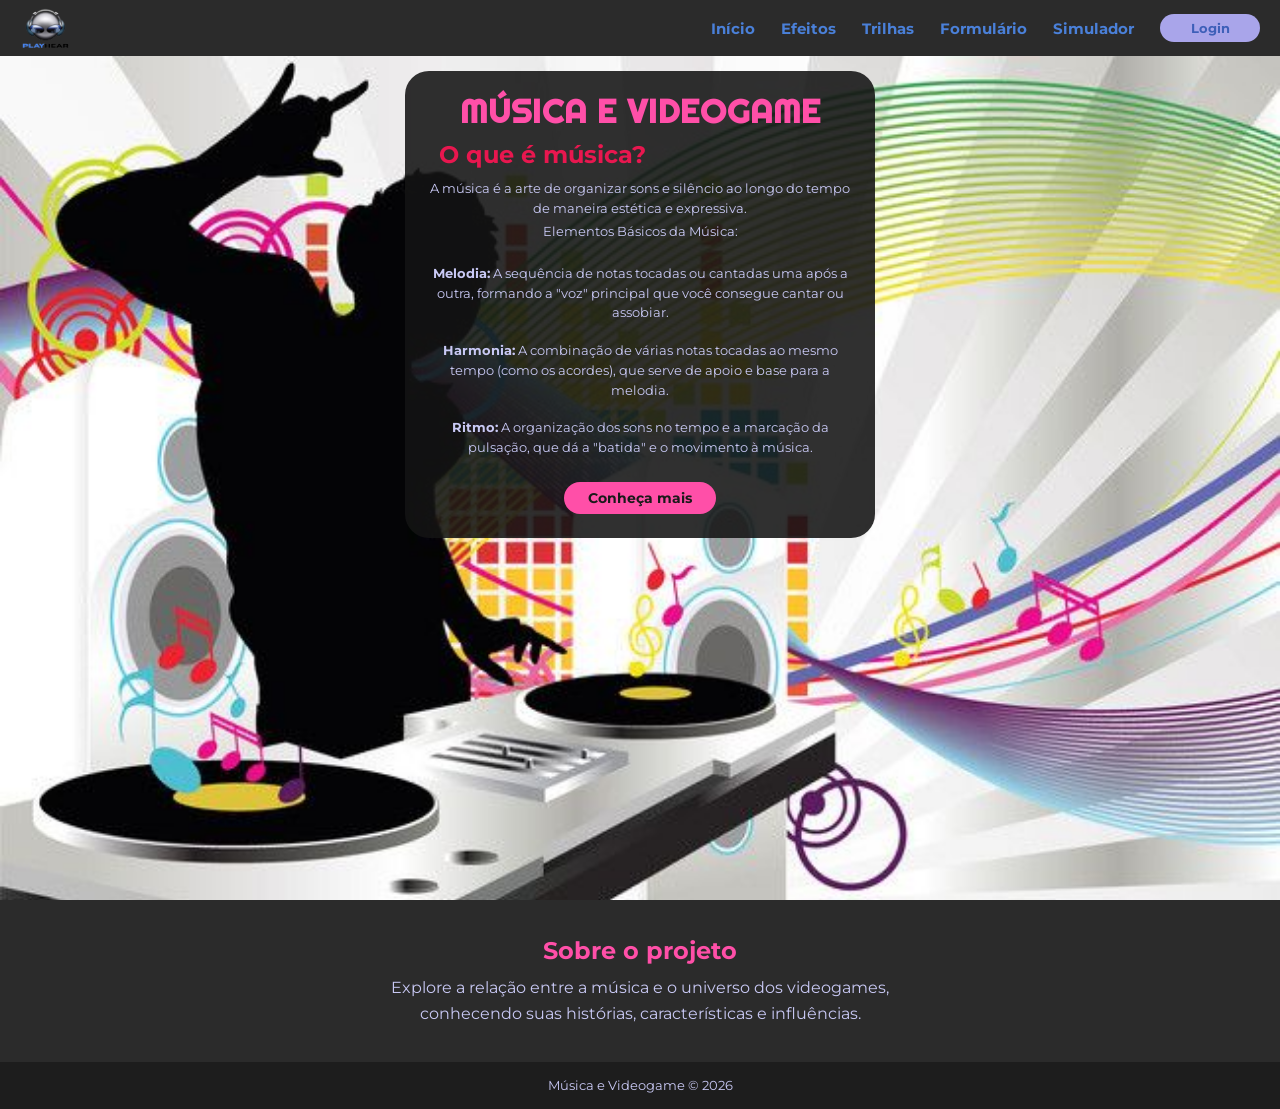
==== projeto_individual/site/index.html @ 79ec40ca "Commit inicial do projeto" ====
<!DOCTYPE html>
<html lang="pt-BR">
<head>
    <meta charset="UTF-8">
    <meta name="viewport" content="width=device-width, initial-scale=1.0">
    <link rel="stylesheet" href="style.css">
    <title>Playhear</title>
</head>
<body>

    <header>
        <div class="logo">
            <img src="img/logo_site.png" alt="Playhear">
        </div>

        <nav>
            <a href="index.html">Início</a>
            <a href="#efeitos">Efeitos</a>
            <a href="#trilhas">Trilhas</a>
            <a href="#formulario">Formulário</a>
            <a href="#simulador">Simulador</a>
            <a href="#login" class="login">Login</a>
        </nav>
    </header>

    <div class="imagem_fundo">

        <!-- Conteúdo principal -->
        <div class="conteudo">

            <h1>MÚSICA E VIDEOGAME</h1>

            <h2>O que é música?</h2>

            <p>
                A música é a arte de organizar sons e silêncio
                ao longo do tempo de maneira estética e expressiva.
            </p>

            <p class="subtitulo">
                Elementos Básicos da Música:
            </p>

            <div class="elementos">

                <p>
                    <strong>Melodia:</strong>
                    A sequência de notas tocadas ou cantadas
                    uma após a outra, formando a "voz" principal
                    que você consegue cantar ou assobiar.
                </p>

                <p>
                    <strong>Harmonia:</strong>
                    A combinação de várias notas tocadas
                    ao mesmo tempo (como os acordes), que serve de apoio
                    e base para a melodia.
                </p>

                <p>
                    <strong>Ritmo:</strong>
                    A organização dos sons no tempo e a
                    marcação da pulsação, que dá a "batida"
                    e o movimento à música.
                </p>

            </div>

            <a href="#sobre" class="botao">Conheça mais</a>

        </div>
    </div>

    <section id="sobre">
        <h2>Sobre o projeto</h2>

        <p>
            Explore a relação entre a música e o universo
            dos videogames, conhecendo suas histórias,
            características e influências.
        </p>
    </section>

    <footer>
        <p>Música e Videogame © 2026</p>
    </footer>

</body>
</html>
---- projeto_individual/site/style.css ----
@import url("https://fonts.googleapis.com/css2?family=Montserrat:wght@400;500;700&family=Righteous&display=swap");

:root {
    --header-bg: #2b2b2b;
    --link: #4a80d9;
    --login-bg: #a9a5ea;
    --login-text: #3d5fb8;
    --card-bg: rgba(20, 20, 20, 0.88);
    --titulo: #ff4fa8;
    --subtitulo: #e8174f;
    --texto: #c9c9f5;
}

* {
    box-sizing: border-box;
    margin: 0;
    padding: 0;
}

body {
    font-family: "Montserrat", Arial, sans-serif;
    background: #f2f2f2;
    color: var(--texto);
}

/* ---------- Cabeçalho ---------- */
header {
    background: var(--header-bg);
    height: 56px;
    padding: 0 20px;
    display: flex;
    align-items: center;
    justify-content: space-between;
    position: sticky;
    top: 0;
    z-index: 10;
}

.logo {
    height: 100%;
    display: flex;
    align-items: center;
}

.logo img {
    height: 46px;   /* header tem 56px: sobram 5px em cima e embaixo */
    width: auto;    /* mantém a proporção da logo */
    display: block;
}

nav {
    display: flex;
    align-items: center;
    gap: 26px;
}

nav a {
    color: var(--link);
    font-weight: 700;
    font-size: 15px;
    text-decoration: none;
}

nav a:hover,
nav a:focus-visible {
    text-decoration: underline;
}

nav a.login {
    background: var(--login-bg);
    color: var(--login-text);
    padding: 6px 0;
    width: 100px;
    text-align: center;
    border-radius: 999px;
    font-size: 13px;
}

nav a.login:hover {
    text-decoration: none;
    filter: brightness(1.08);
}

/* ---------- Seção principal ---------- */
.imagem_fundo {
    min-height: calc(100vh - 56px);
    padding: 15px 16px 60px;
    display: flex;
    justify-content: center;
    align-items: flex-start;
    background-color: #d9d9e8;
    background-image: url("img/fundo_dj.jpg");
    background-size: cover;
    background-position: center;
}

.conteudo {
    width: 100%;
    max-width: 470px;
    background: var(--card-bg);
    border-radius: 24px;
    padding: 18px 22px 24px;
    text-align: center;
}

.conteudo h1 {
    font-family: "Righteous", sans-serif;
    font-size: clamp(1.6rem, 5vw, 2.1rem);
    letter-spacing: 1px;
    color: var(--titulo);
    margin-bottom: 8px;
}

.conteudo h2 {
    font-size: 1.5rem;
    color: var(--subtitulo);
    text-align: left;
    padding-left: 12px;
    margin-bottom: 10px;
}

.conteudo p {
    font-size: 0.82rem;
    line-height: 1.5;
}

.subtitulo {
    margin-top: 4px;
}

.elementos {
    margin-top: 22px;
}

.elementos p {
    margin-bottom: 18px;
}

.botao {
    display: inline-block;
    margin-top: 6px;
    padding: 8px 24px;
    border-radius: 999px;
    background: var(--titulo);
    color: #1a1a1a;
    font-weight: 700;
    font-size: 0.85rem;
    text-decoration: none;
}

.botao:hover,
.botao:focus-visible {
    filter: brightness(1.1);
}

/* ---------- Sobre + rodapé ---------- */
#sobre {
    background: var(--header-bg);
    padding: 36px 20px;
    text-align: center;
}

#sobre h2 {
    color: var(--titulo);
    margin-bottom: 10px;
}

#sobre p {
    max-width: 560px;
    margin: 0 auto;
    line-height: 1.6;
}

footer {
    background: #1d1d1d;
    padding: 16px;
    text-align: center;
    font-size: 0.8rem;
}

/* ---------- Telas pequenas ---------- */
@media (max-width: 640px) {
    header {
        height: auto;
        flex-wrap: wrap;
        gap: 8px;
        padding: 8px 14px;
    }

    .logo img {
        height: 38px;
    }

    nav {
        gap: 14px;
        flex-wrap: wrap;
    }

    nav a {
        font-size: 13px;
    }
}
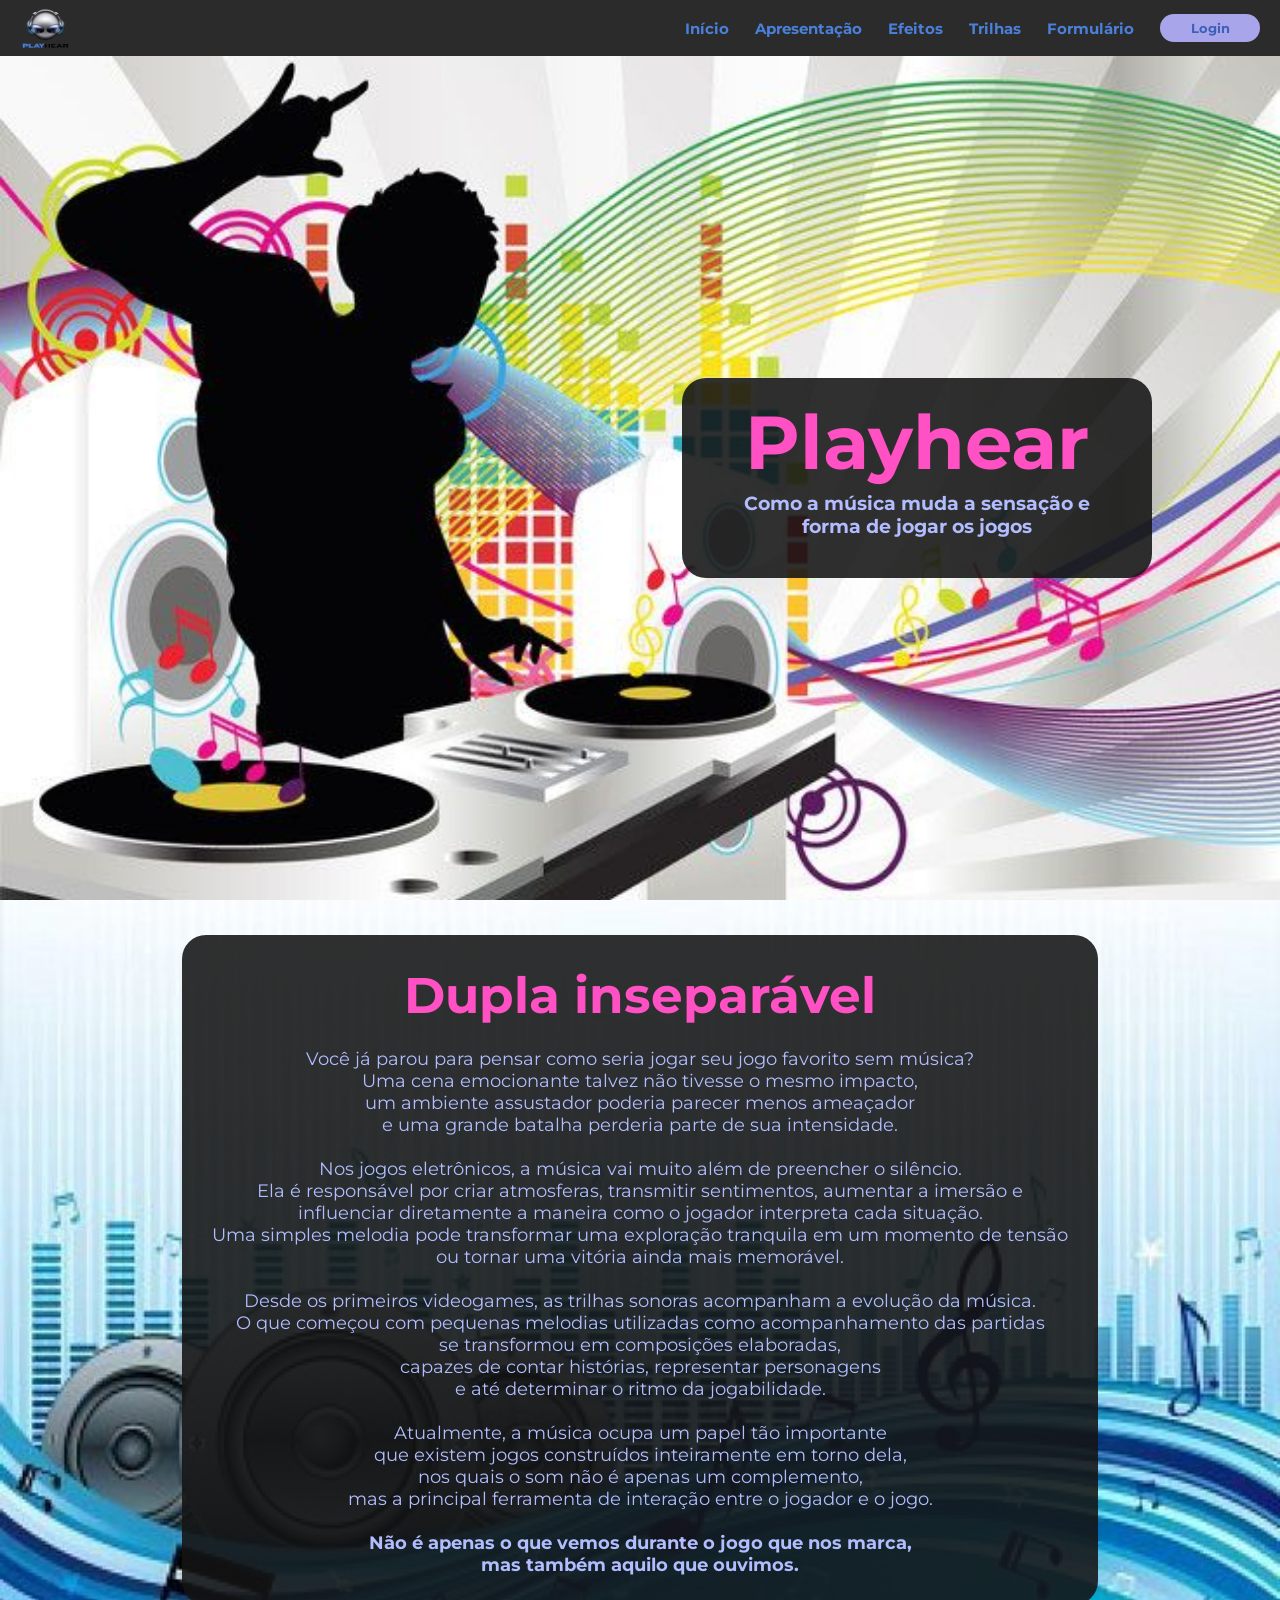
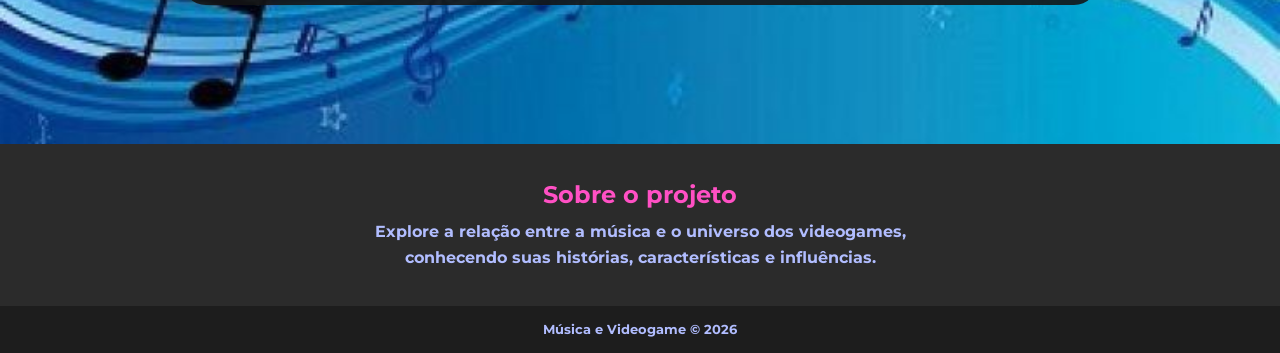
==== commit a458e986: "Criando a seção de apresentação" ====
--- a/projeto_individual/site/index.html
+++ b/projeto_individual/site/index.html
@@ -15,10 +15,10 @@
 
         <nav>
             <a href="index.html">Início</a>
+            <a href="#apresentação">Apresentação</a>
             <a href="#efeitos">Efeitos</a>
             <a href="#trilhas">Trilhas</a>
             <a href="#formulario">Formulário</a>
-            <a href="#simulador">Simulador</a>
             <a href="#login" class="login">Login</a>
         </nav>
     </header>
@@ -26,47 +26,51 @@
     <div class="imagem_fundo">
 
         <!-- Conteúdo principal -->
-        <div class="conteudo">
+        <div class="conteudo1" id="div_home">
 
-            <h1>MÚSICA E VIDEOGAME</h1>
+            <h1 class="titulo_cor titulo_home">Playhear</h1>
 
-            <h2>O que é música?</h2>
-
-            <p>
-                A música é a arte de organizar sons e silêncio
-                ao longo do tempo de maneira estética e expressiva.
+            <p class="subtitulo" >
+                <h3>Como a música muda a sensação e<br>
+                    forma de jogar os jogos</h3>
             </p>
 
-            <p class="subtitulo">
-                Elementos Básicos da Música:
+        </div>
+    </div>
+
+    <div class="imagem_fundo2" >
+
+        <!-- Conteúdo principal -->
+        <div class="conteudo2" id="div_contexto">
+
+            <h1 class="titulo_cor titulo_tamanho">Dupla inseparável </h1>
+
+            <p id="texto">
+                <br>Você já parou para pensar como seria jogar seu jogo favorito sem música?<br>
+                Uma cena emocionante talvez não tivesse o mesmo impacto,<br>
+                um ambiente assustador poderia parecer menos ameaçador<br>
+                e uma grande batalha perderia parte de sua intensidade.<br><br>
+
+                Nos jogos eletrônicos, a música vai muito além de preencher o silêncio.<br>
+                Ela é responsável por criar atmosferas, transmitir sentimentos, aumentar a imersão e<br> influenciar diretamente a maneira como o jogador interpreta cada situação.<br>
+                Uma simples melodia pode transformar uma exploração tranquila em um momento de tensão<br>
+                ou tornar uma vitória ainda mais memorável.<br><br>
+
+                Desde os primeiros videogames, as trilhas sonoras acompanham a evolução da música.<br>
+                O que começou com pequenas melodias utilizadas como acompanhamento das partidas<br>
+                se transformou em composições elaboradas,<br>
+                capazes de contar histórias, representar personagens<br>
+                e até determinar o ritmo da jogabilidade.<br><br>
+
+                Atualmente, a música ocupa um papel tão importante<br>
+                que existem jogos construídos inteiramente em torno dela,<br>
+                nos quais o som não é apenas um complemento,<br>
+                mas a principal ferramenta de interação entre o jogador e o jogo.<br><br>
+
+                <b>Não é apenas o que vemos durante o jogo que nos marca, <br>
+                mas também aquilo que ouvimos.<b>
+                                
             </p>
-
-            <div class="elementos">
-
-                <p>
-                    <strong>Melodia:</strong>
-                    A sequência de notas tocadas ou cantadas
-                    uma após a outra, formando a "voz" principal
-                    que você consegue cantar ou assobiar.
-                </p>
-
-                <p>
-                    <strong>Harmonia:</strong>
-                    A combinação de várias notas tocadas
-                    ao mesmo tempo (como os acordes), que serve de apoio
-                    e base para a melodia.
-                </p>
-
-                <p>
-                    <strong>Ritmo:</strong>
-                    A organização dos sons no tempo e a
-                    marcação da pulsação, que dá a "batida"
-                    e o movimento à música.
-                </p>
-
-            </div>
-
-            <a href="#sobre" class="botao">Conheça mais</a>
 
         </div>
     </div>
--- a/projeto_individual/site/style.css
+++ b/projeto_individual/site/style.css
@@ -6,9 +6,9 @@
     --login-bg: #a9a5ea;
     --login-text: #3d5fb8;
     --card-bg: rgba(20, 20, 20, 0.88);
-    --titulo: #ff4fa8;
-    --subtitulo: #e8174f;
-    --texto: #c9c9f5;
+    --titulo: #ff50c4;
+    --subtitulo: #d81919;
+    --texto: #b1bdff;
 }
 
 * {
@@ -19,7 +19,6 @@
 
 body {
     font-family: "Montserrat", Arial, sans-serif;
-    background: #f2f2f2;
     color: var(--texto);
 }
 
@@ -84,18 +83,18 @@
 /* ---------- Seção principal ---------- */
 .imagem_fundo {
     min-height: calc(100vh - 56px);
-    padding: 15px 16px 60px;
-    display: flex;
-    justify-content: center;
-    align-items: flex-start;
+    padding: 15px 10% 15px 16px;
+    display: flex;
+    justify-content: flex-end;
+    align-items: center;
     background-color: #d9d9e8;
     background-image: url("img/fundo_dj.jpg");
     background-size: cover;
     background-position: center;
 }
 
-.conteudo {
-    width: 100%;
+.conteudo1 {
+    width: fit-content;
     max-width: 470px;
     background: var(--card-bg);
     border-radius: 24px;
@@ -107,7 +106,6 @@
     font-family: "Righteous", sans-serif;
     font-size: clamp(1.6rem, 5vw, 2.1rem);
     letter-spacing: 1px;
-    color: var(--titulo);
     margin-bottom: 8px;
 }
 
@@ -118,9 +116,13 @@
     padding-left: 12px;
     margin-bottom: 10px;
 }
+.conteudo h3 {
+    color: var(--texto);
+    font-size: 20px;
+}
 
 .conteudo p {
-    font-size: 0.82rem;
+    font-size: 60px;
     line-height: 1.5;
 }
 
@@ -153,6 +155,58 @@
     filter: brightness(1.1);
 }
 
+#div_home {
+    position: relative;
+    width: 1000px;
+    height: 200px;
+}
+
+.titulo_cor{
+    color: var(--titulo);
+}
+
+.titulo_home{
+    font-size: 75px;
+}
+
+.titulo_tamanho{
+    font-size: 50px;
+}
+
+
+/* ---------- Seção contexto ---------- */
+.imagem_fundo2 {
+    min-height: calc(100vh - 56px);
+    padding: 15px 16px 60px;
+    display: flex;
+    justify-content: center;
+    align-items: flex-start;
+    background-color: #d9d9e8;
+    background-image: url("img/fundo_azul.jpg");
+    background-size: cover;
+    background-position: center;
+}
+
+#div_contexto{
+    width: fit-content;
+    height:670px;
+    padding: 30px;
+    margin: 20px;
+}
+
+.conteudo2 {
+    width: fit-content;
+    background: var(--card-bg);
+    border-radius: 24px;
+    padding: 22px;
+    text-align: center;
+}
+
+#texto{
+    font-size: 18px;
+}
+
+
 /* ---------- Sobre + rodapé ---------- */
 #sobre {
     background: var(--header-bg);
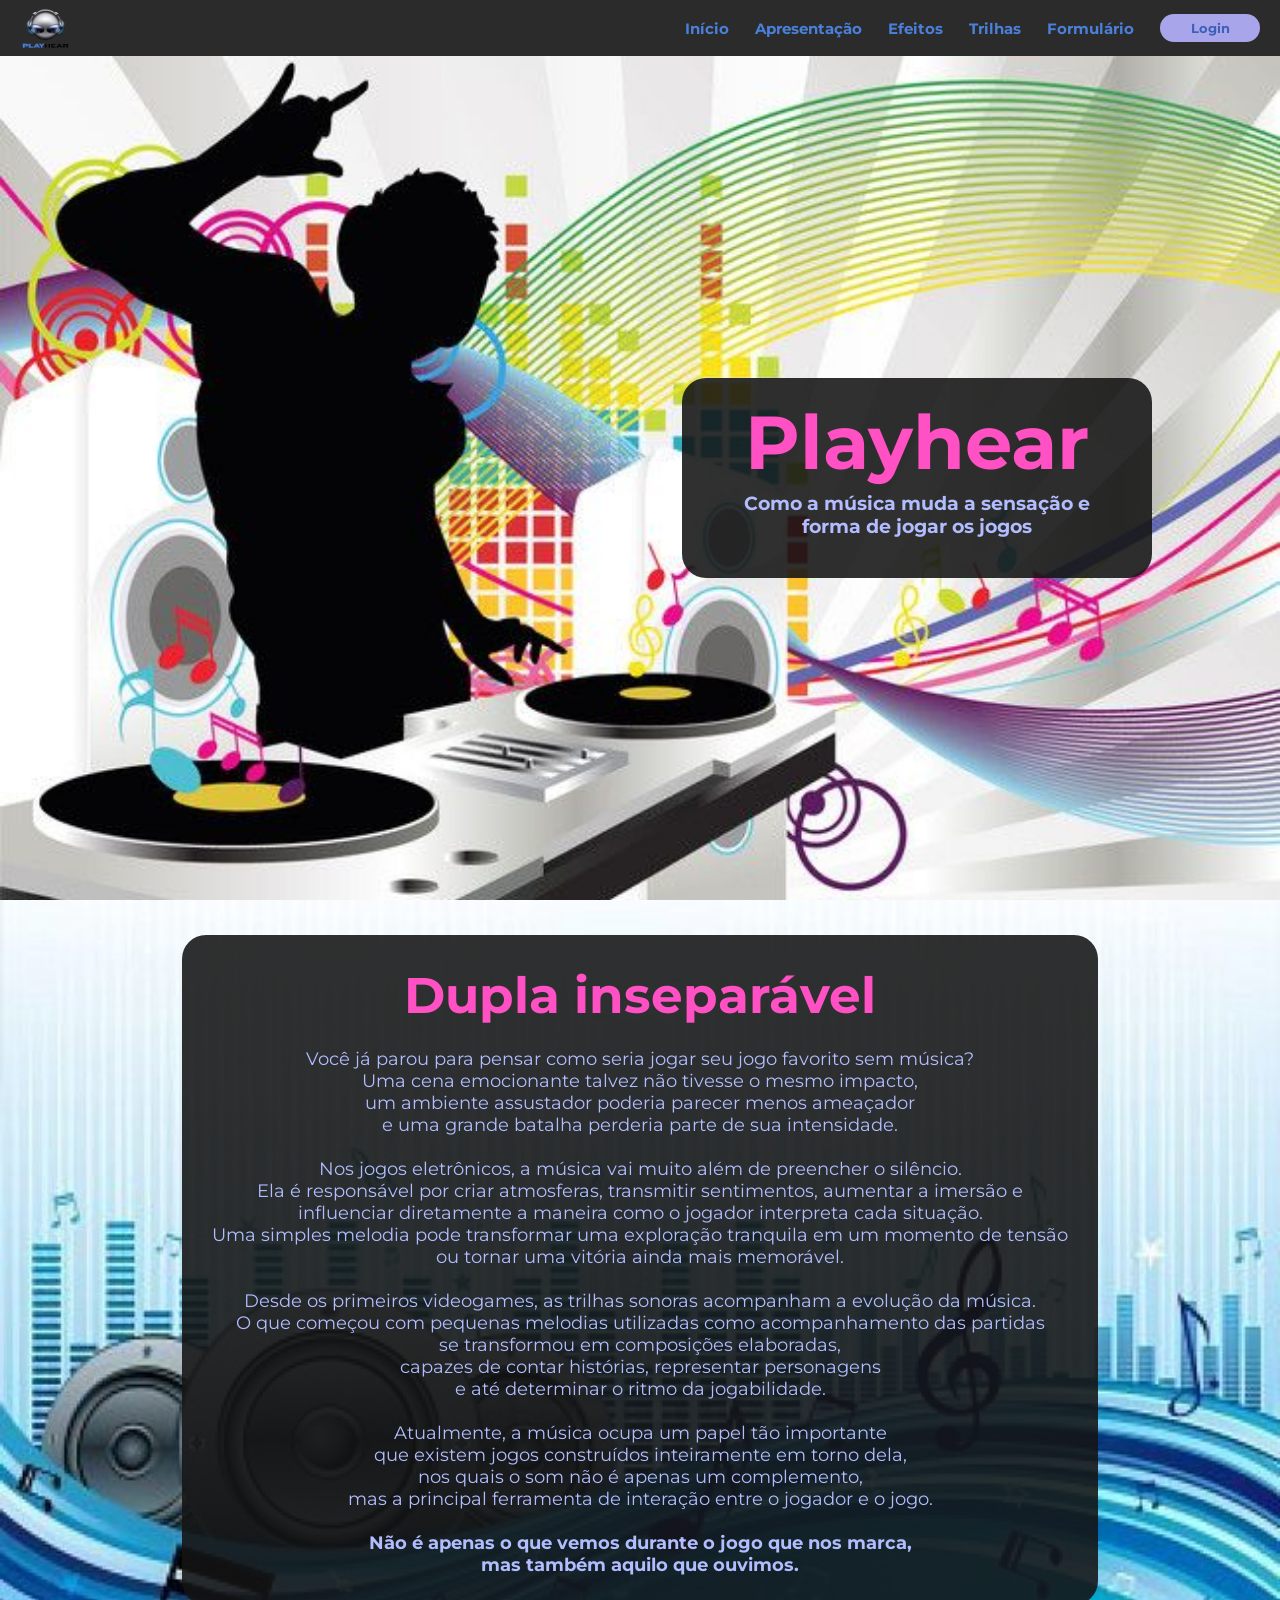
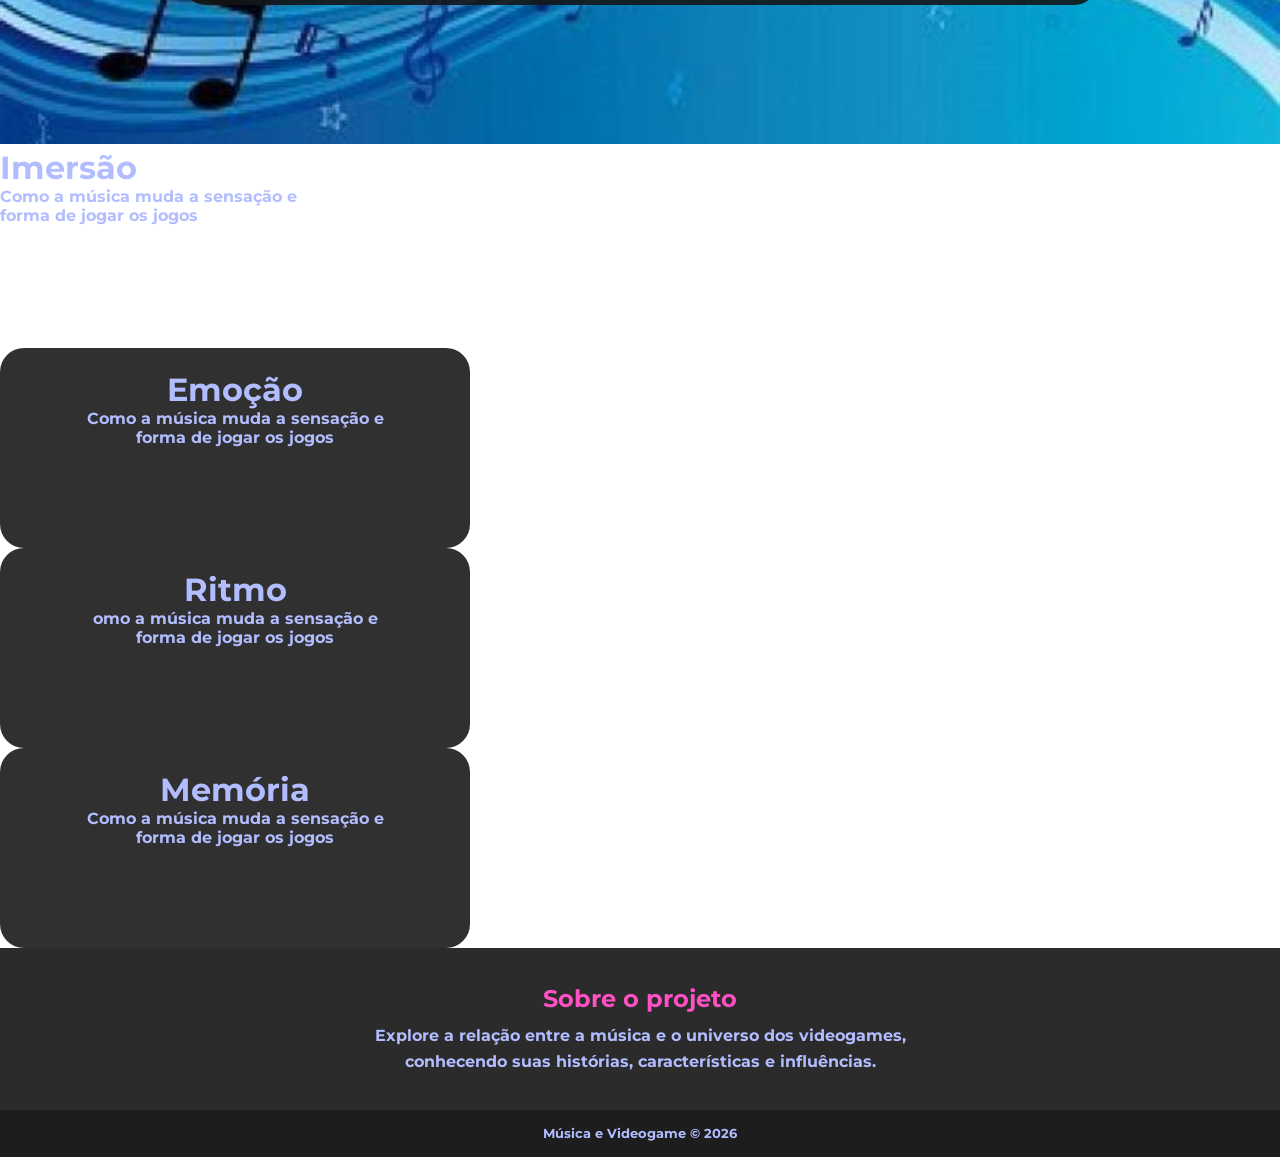
==== commit 0f2afcf9: "Adicionando ao HTML a seção de efeitos" ====
--- a/projeto_individual/site/index.html
+++ b/projeto_individual/site/index.html
@@ -22,10 +22,10 @@
             <a href="#login" class="login">Login</a>
         </nav>
     </header>
+    <!-- Seção inicial -->
 
     <div class="imagem_fundo">
 
-        <!-- Conteúdo principal -->
         <div class="conteudo1" id="div_home">
 
             <h1 class="titulo_cor titulo_home">Playhear</h1>
@@ -38,9 +38,10 @@
         </div>
     </div>
 
+    <!-- Seção apresentação -->
+
     <div class="imagem_fundo2" >
 
-        <!-- Conteúdo principal -->
         <div class="conteudo2" id="div_contexto">
 
             <h1 class="titulo_cor titulo_tamanho">Dupla inseparável </h1>
@@ -74,6 +75,58 @@
 
         </div>
     </div>
+    
+    <!-- Seção efeitos -->
+    <div class="imagem_fundo3">
+
+        <!-- Conteúdo Imersão -->
+        <div class="conteudo3" id="div_home">
+
+            <h1 class="subtitulo">Imersão</h1>
+
+            <p class="texto_menor" >
+               Como a música muda a sensação e<br>
+                    forma de jogar os jogos
+            </p>
+
+        </div>
+
+        <!-- Conteúdo emoção -->
+        <div class="conteudo1" id="div_home">
+
+            <h1 class="subtitulo">Emoção</h1>
+
+            <p class="texto_menor" >
+               Como a música muda a sensação e<br>
+                    forma de jogar os jogos
+            </p>
+
+        </div>
+
+        <!-- Conteúdo ritmo -->
+        <div class="conteudo1" id="div_home">
+
+            <h1 class="subtitulo">Ritmo</h1>
+
+            <p class="texto_menor" >
+                omo a música muda a sensação e<br>
+                    forma de jogar os jogos
+            </p>
+
+        </div>
+
+        <!-- Conteúdo memória -->
+        <div class="conteudo1" id="div_home">
+
+            <h1 class="subtitulo">Memória</h1>
+
+            <p>
+                Como a música muda a sensação e<br>
+                    forma de jogar os jogos
+            </p>
+
+        </div>
+    </div>
 
     <section id="sobre">
         <h2>Sobre o projeto</h2>
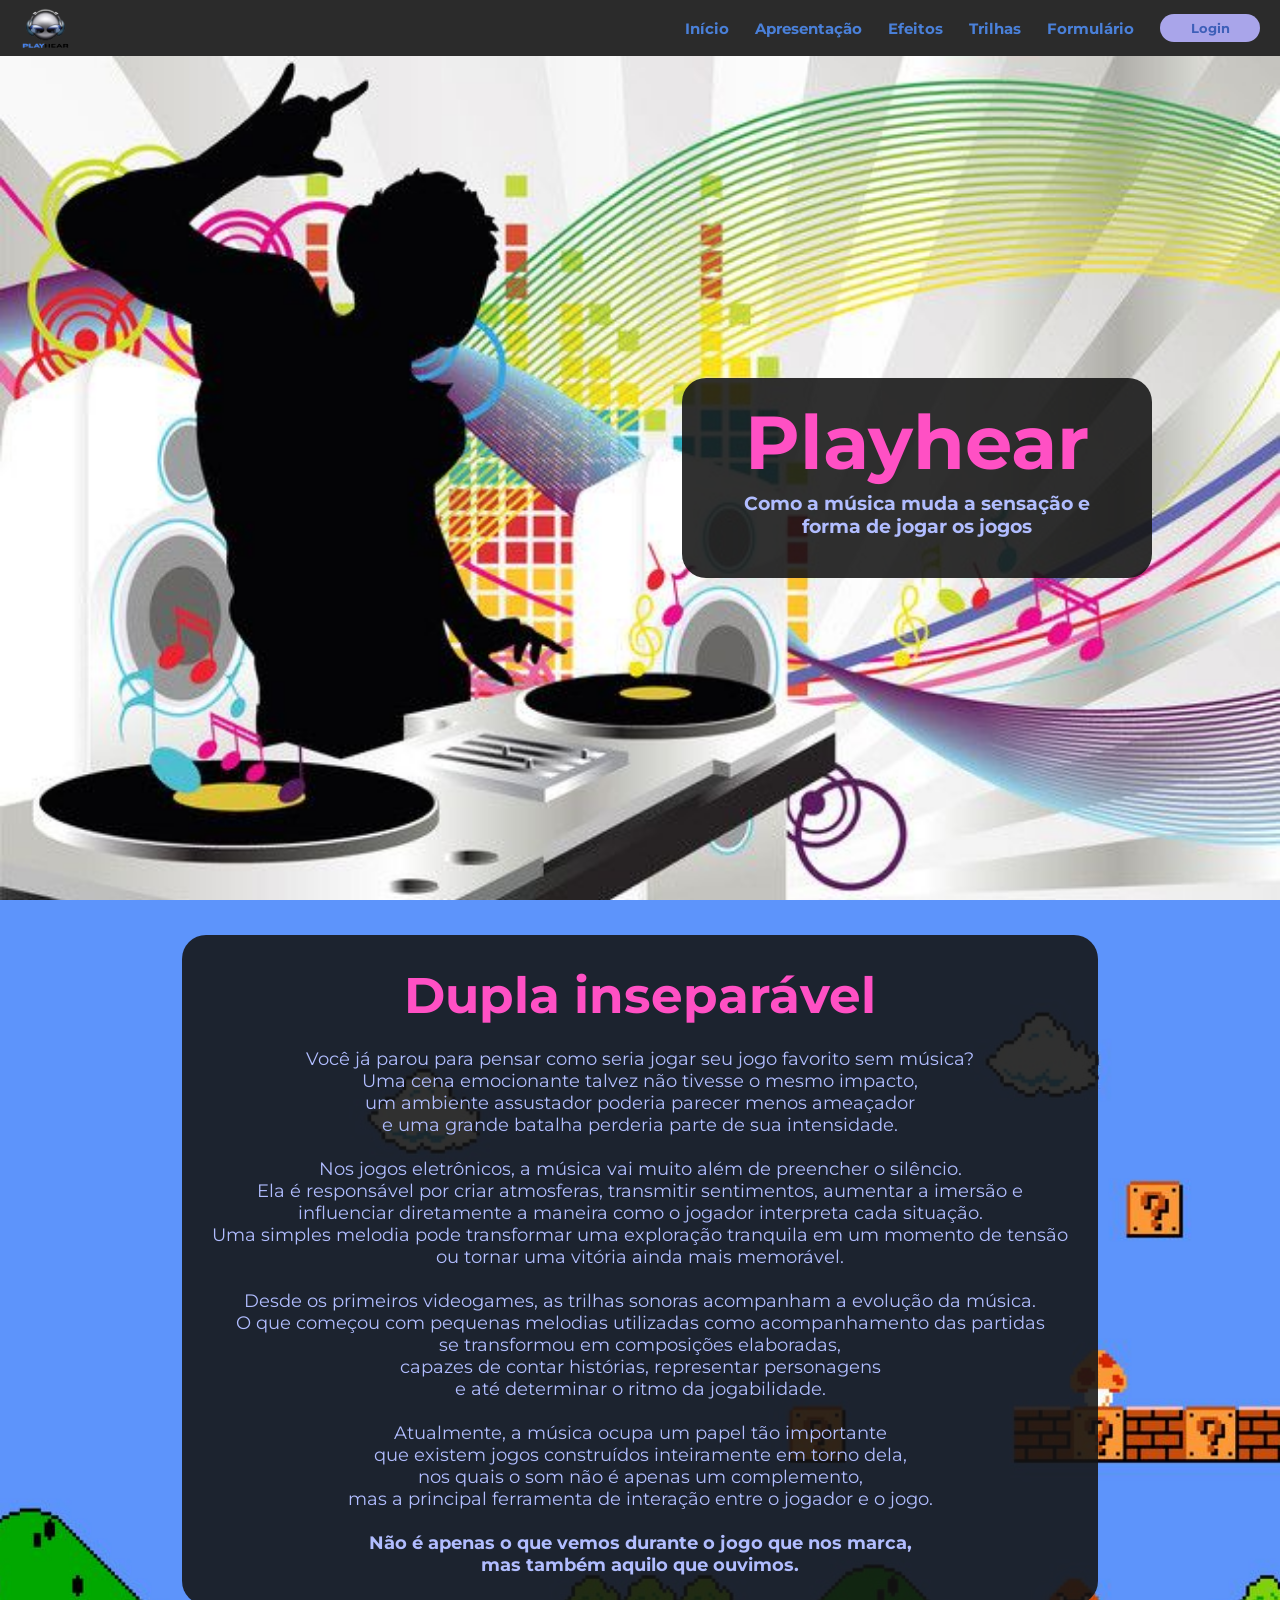
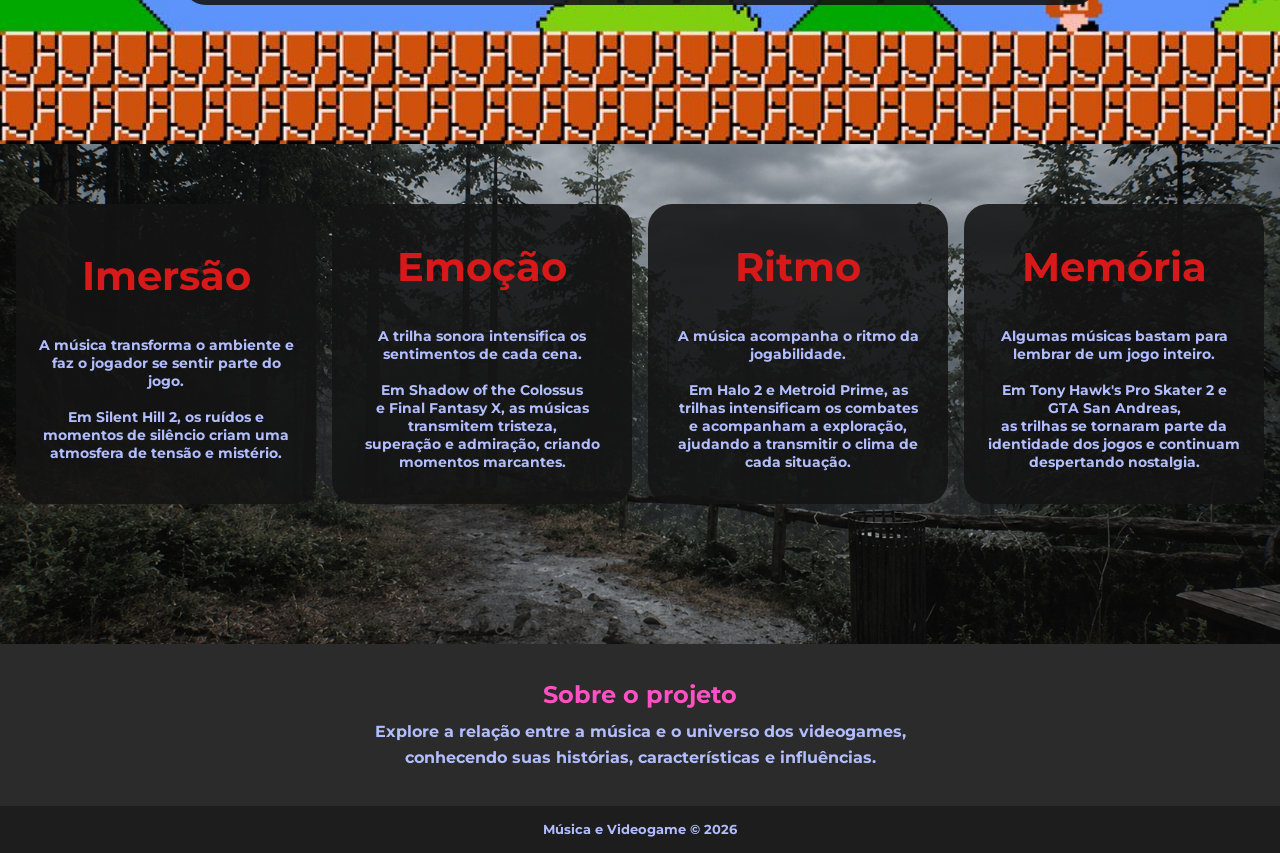
==== commit 7da26f18: "Ajustando o HTML e CSS" ====
--- a/projeto_individual/site/index.html
+++ b/projeto_individual/site/index.html
@@ -80,49 +80,58 @@
     <div class="imagem_fundo3">
 
         <!-- Conteúdo Imersão -->
-        <div class="conteudo3" id="div_home">
+        <div class="conteudo3" >
 
             <h1 class="subtitulo">Imersão</h1>
 
-            <p class="texto_menor" >
-               Como a música muda a sensação e<br>
-                    forma de jogar os jogos
+            <p class="texto_efeito" >
+                <br><br>
+                A música transforma o ambiente e faz o jogador se sentir parte do jogo.<br><br>
+                Em Silent Hill 2, os ruídos e momentos de silêncio criam uma atmosfera de tensão e mistério.<br>
             </p>
 
         </div>
 
         <!-- Conteúdo emoção -->
-        <div class="conteudo1" id="div_home">
+        <div class="conteudo3" >
 
             <h1 class="subtitulo">Emoção</h1>
 
-            <p class="texto_menor" >
-               Como a música muda a sensação e<br>
-                    forma de jogar os jogos
+            <p class="texto_efeito" >
+                <br><br>
+                A trilha sonora intensifica os sentimentos de cada cena.<br><br>
+                Em Shadow of the Colossus<br>
+                e Final Fantasy X, as músicas transmitem tristeza,<br>
+                superação e admiração, criando momentos marcantes.<br>
             </p>
 
         </div>
 
         <!-- Conteúdo ritmo -->
-        <div class="conteudo1" id="div_home">
+        <div class="conteudo3" >
 
             <h1 class="subtitulo">Ritmo</h1>
 
-            <p class="texto_menor" >
-                omo a música muda a sensação e<br>
-                    forma de jogar os jogos
+            <p class="texto_efeito" >
+                <br><br>
+                A música acompanha o ritmo da jogabilidade.<br><br>
+                Em Halo 2 e Metroid Prime, as trilhas intensificam os combates<br>
+                e acompanham a exploração, ajudando a transmitir o clima de cada situação.<br>
             </p>
 
         </div>
 
         <!-- Conteúdo memória -->
-        <div class="conteudo1" id="div_home">
+        <div class="conteudo3">
 
             <h1 class="subtitulo">Memória</h1>
 
-            <p>
-                Como a música muda a sensação e<br>
-                    forma de jogar os jogos
+            <p class="texto_efeito">
+                <br><br>
+                Algumas músicas bastam para lembrar de um jogo inteiro.<br><br>
+                Em Tony Hawk's Pro Skater 2 e <br>
+                GTA San Andreas,<br>
+                as trilhas se tornaram parte da identidade dos jogos e continuam despertando nostalgia.
             </p>
 
         </div>
--- a/projeto_individual/site/style.css
+++ b/projeto_individual/site/style.css
@@ -173,6 +173,12 @@
     font-size: 50px;
 }
 
+.subtitulo{
+    color: var(--subtitulo);
+    font-size: 40px;
+    
+}
+
 
 /* ---------- Seção contexto ---------- */
 .imagem_fundo2 {
@@ -182,7 +188,7 @@
     justify-content: center;
     align-items: flex-start;
     background-color: #d9d9e8;
-    background-image: url("img/fundo_azul.jpg");
+    background-image: url("img/fundo_mario.jpg");
     background-size: cover;
     background-position: center;
 }
@@ -206,7 +212,36 @@
     font-size: 18px;
 }
 
-
+/* ---------- Seção contexto ---------- */
+.imagem_fundo3 {
+    height: 500px;
+    padding: 60px 16px 60px;
+    display: flex;
+    justify-content: center;
+    justify-content: space-between;
+    align-items: flex-start;
+    align-content: center;
+    background-image: url("img/fundo_silent.jpg");
+    background-size: cover;
+    background-position: center;
+}
+
+
+.conteudo3 {
+    width: 300px;
+    height: 300px;
+    background: var(--card-bg);
+    border-radius: 24px;
+    padding: 20px;
+    text-align: center;
+    align-items: center;
+    align-content: center;
+    
+}
+
+.texto_efeito{
+    font-size: 14px;
+}
 /* ---------- Sobre + rodapé ---------- */
 #sobre {
     background: var(--header-bg);
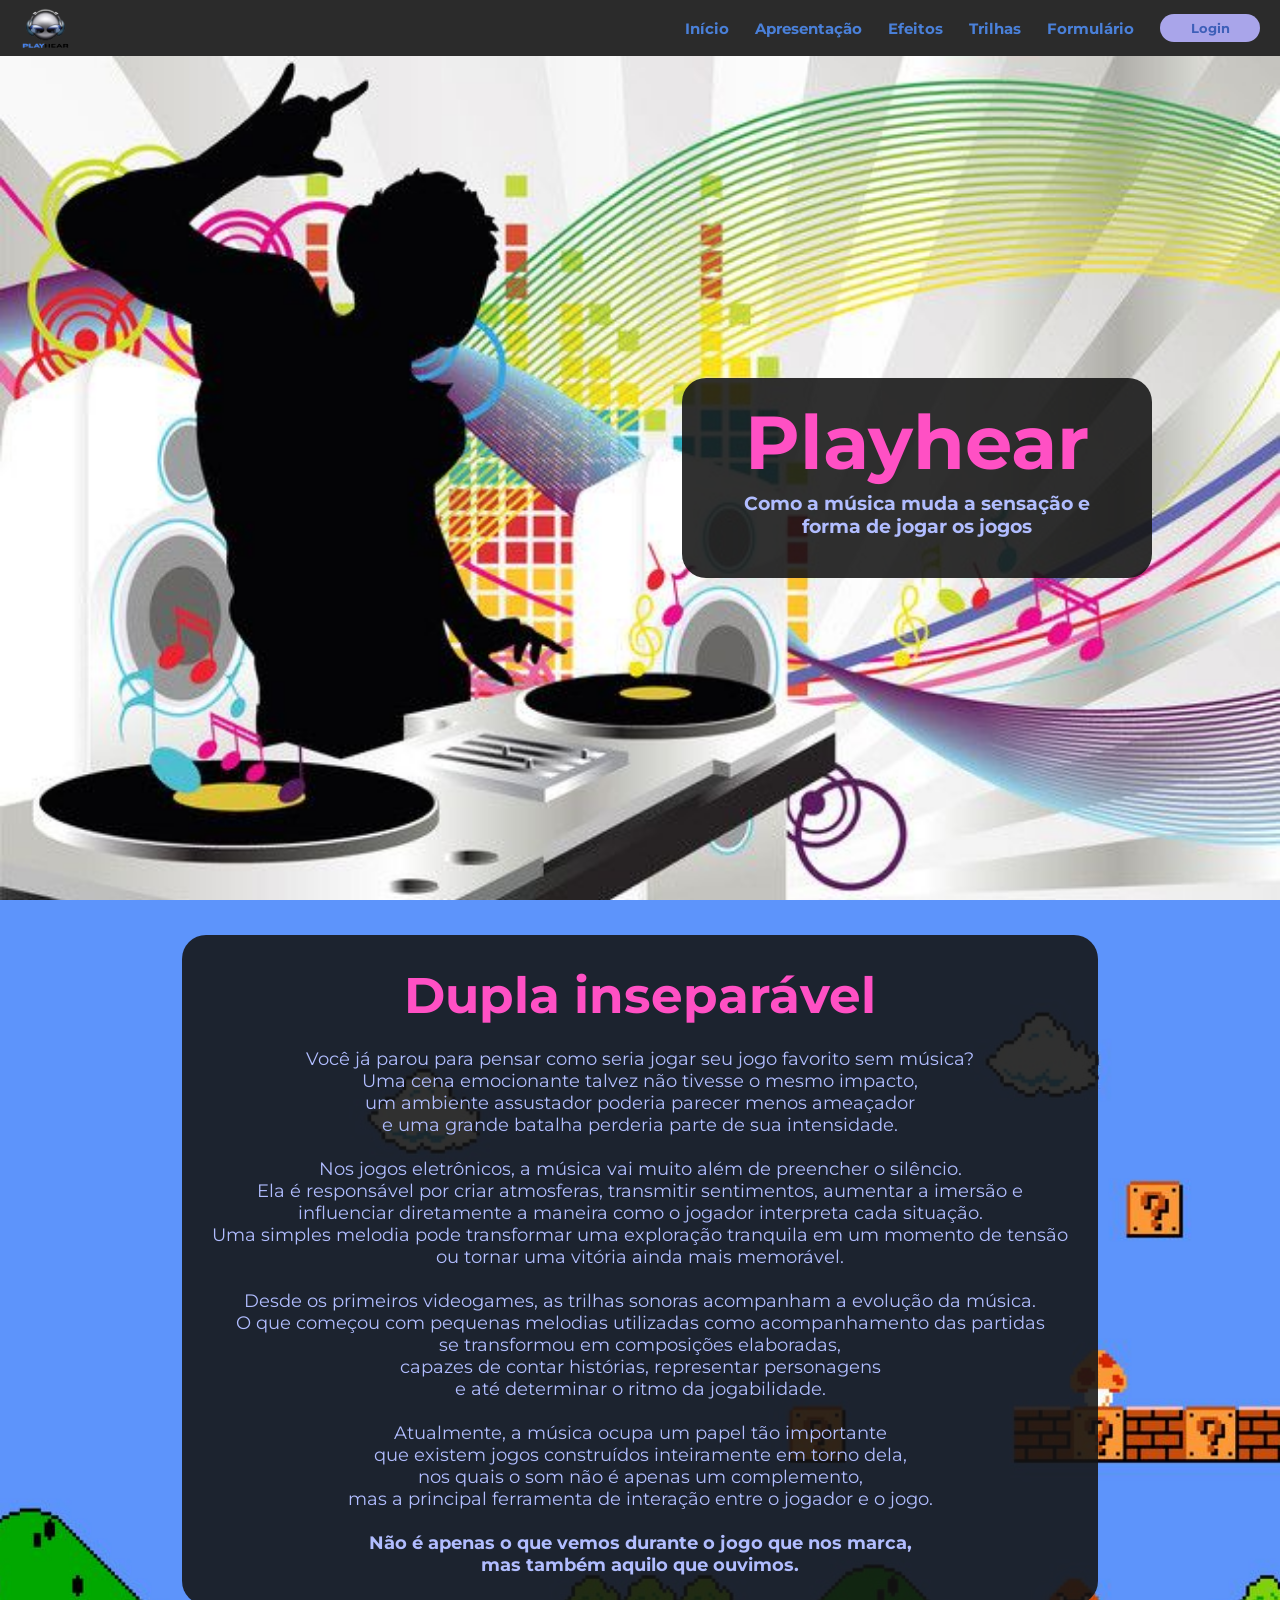
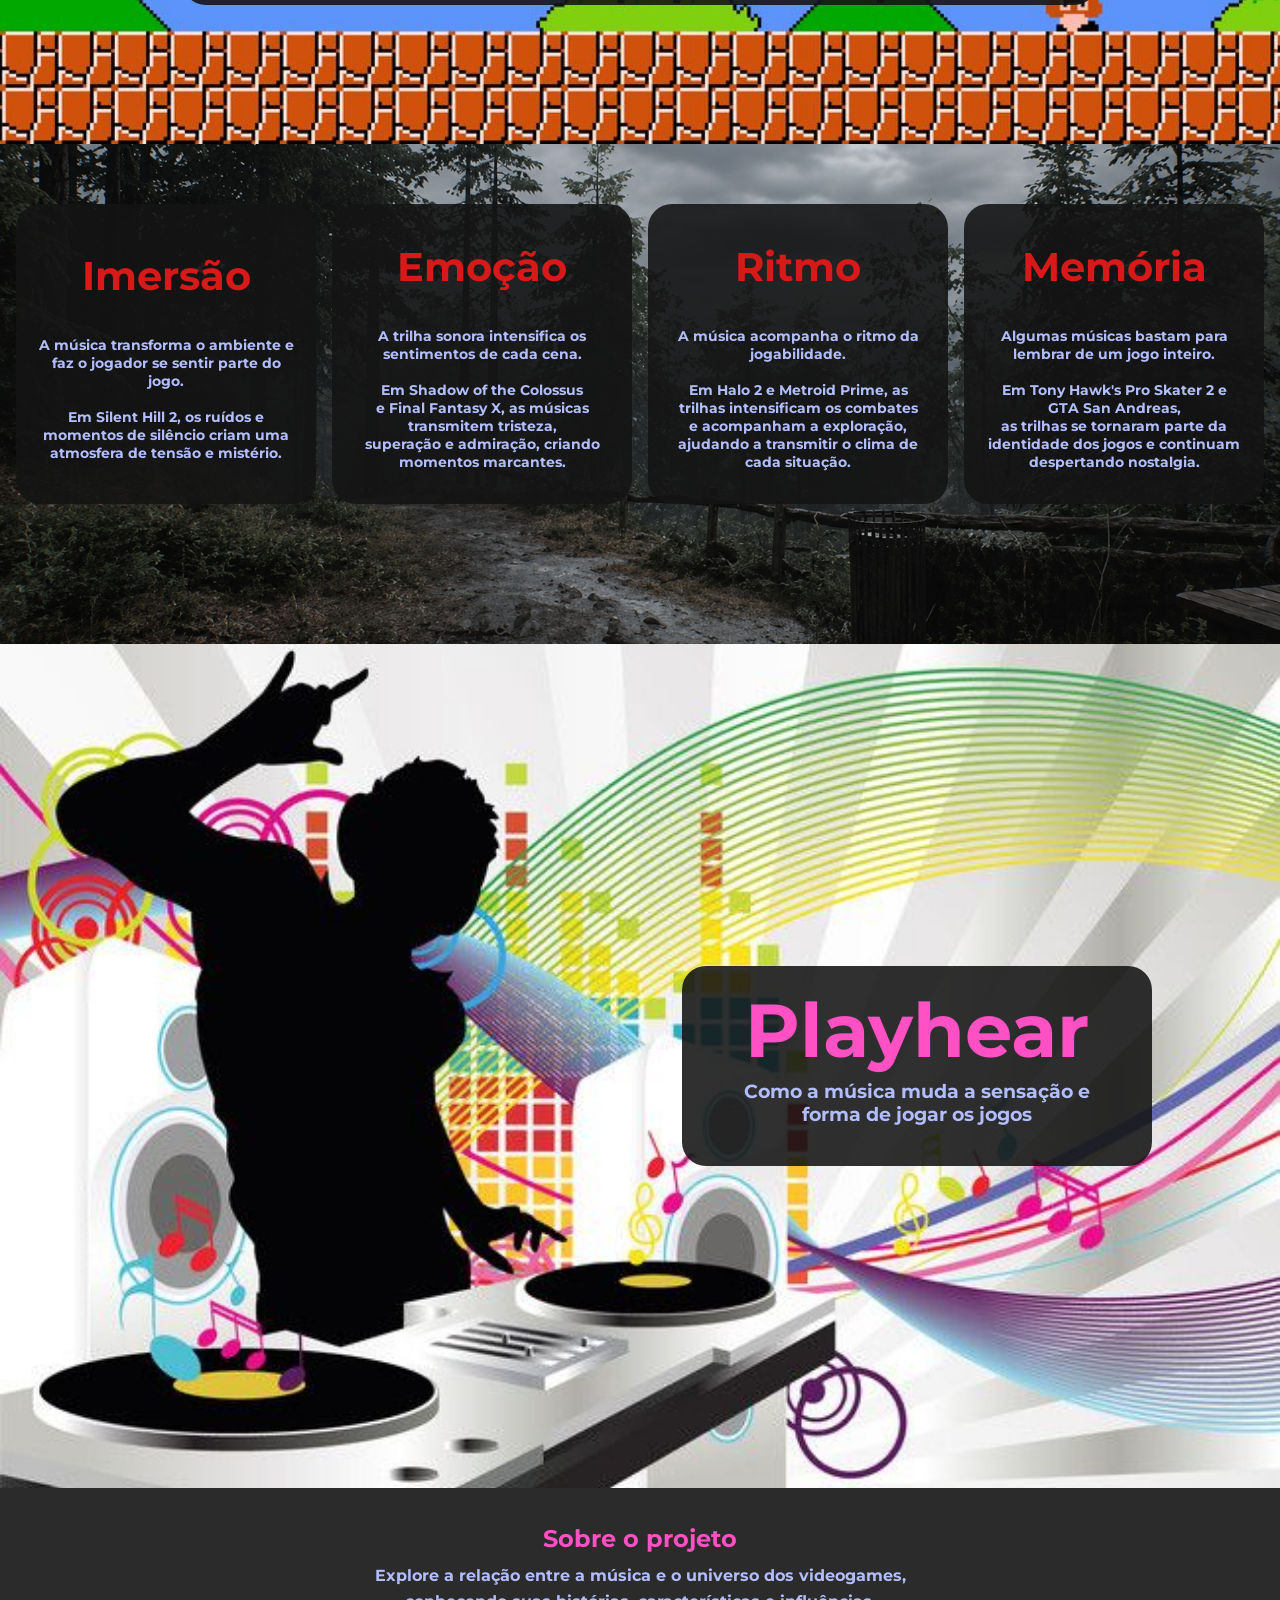
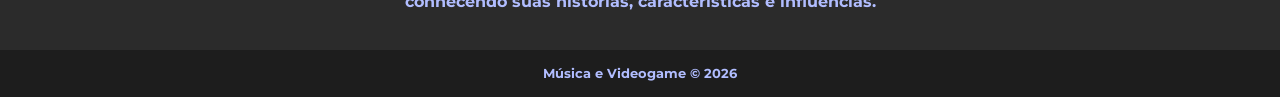
==== commit 18c10622: "Ajustrando o HTML do index" ====
--- a/projeto_individual/site/index.html
+++ b/projeto_individual/site/index.html
@@ -137,6 +137,22 @@
         </div>
     </div>
 
+    <!-- Seção trilhas sonoras -->
+
+    <div class="imagem_fundo">
+
+        <div class="conteudo1" id="div_home">
+
+            <h1 class="titulo_cor titulo_home">Playhear</h1>
+
+            <p class="subtitulo" >
+                <h3>Como a música muda a sensação e<br>
+                    forma de jogar os jogos</h3>
+            </p>
+
+        </div>
+    </div>
+
     <section id="sobre">
         <h2>Sobre o projeto</h2>
 
